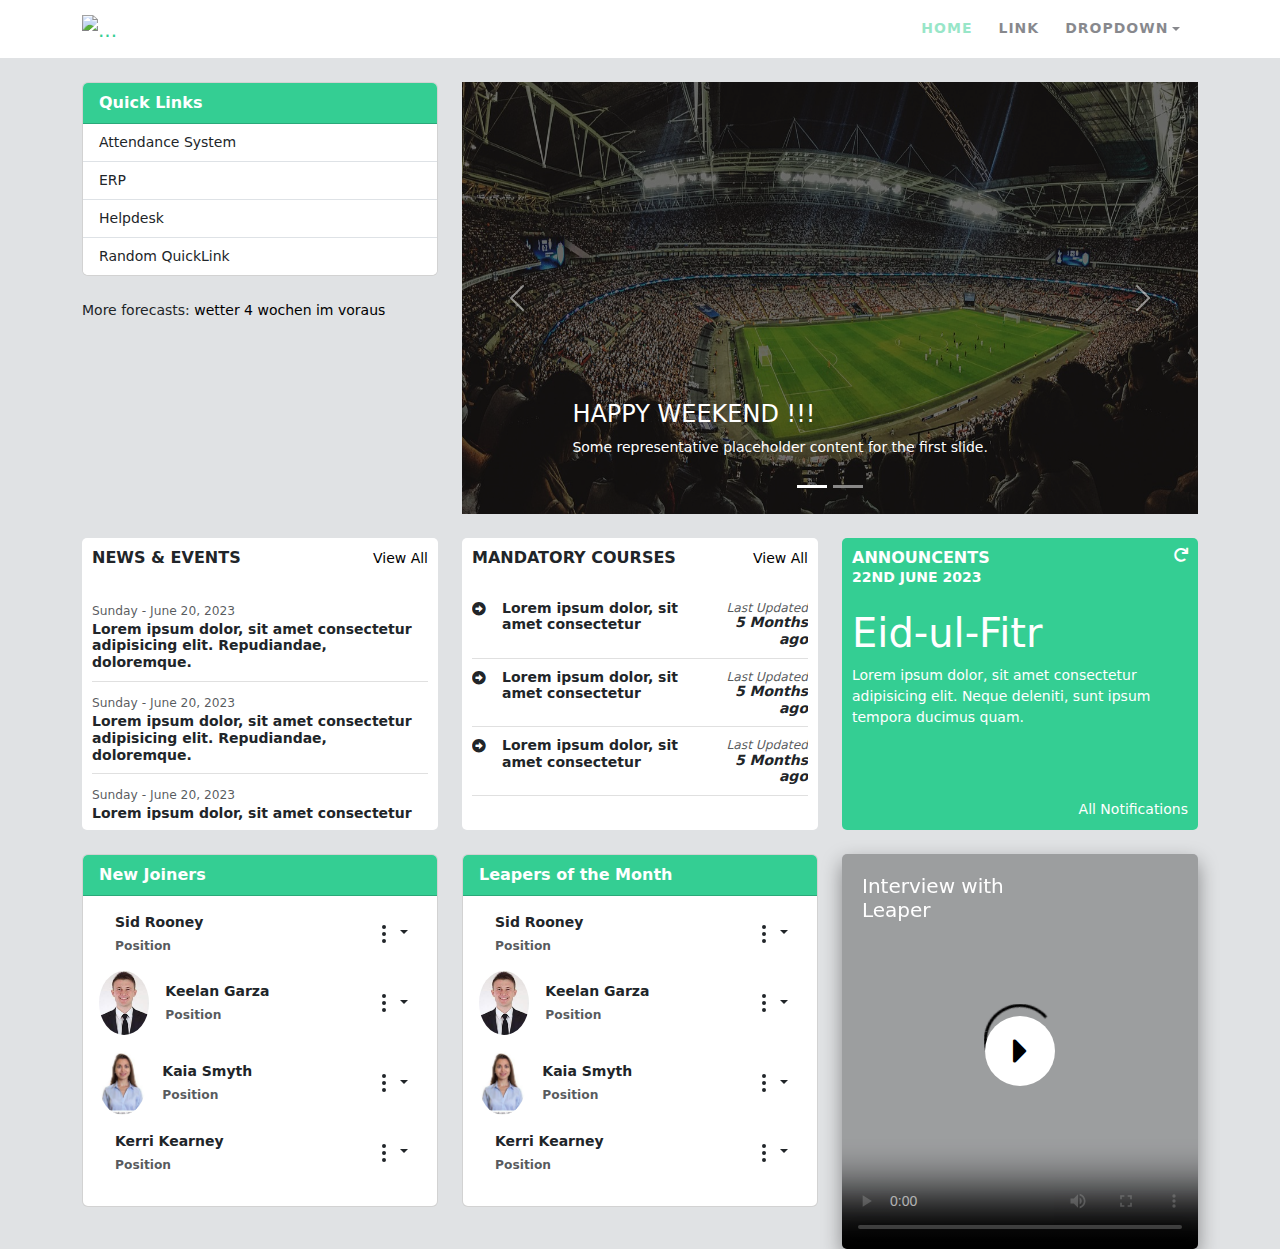
==== index.html @ b73ad1ad "InitialCreate" ====
<!DOCTYPE html>
<html lang="en">
<head>
    <meta charset="UTF-8" />
    <meta name="viewport" content="width=device-width, initial-scale=1.0" />
    <meta http-equiv="X-UA-Compatible" content="ie=edge" />
    <meta name="Description" content="Enter your description here" />
    <link rel="stylesheet"
          href="https://cdn.jsdelivr.net/npm/bootstrap@5.3.2/dist/css/bootstrap.min.css" />
    <link rel="stylesheet"
          href="https://cdnjs.cloudflare.com/ajax/libs/font-awesome/5.15.4/css/all.min.css" />
    <link rel="stylesheet"
          href="https://cdnjs.cloudflare.com/ajax/libs/OwlCarousel2/2.3.4/assets/owl.carousel.min.css" />
    <link rel="stylesheet" href="assets/css/owl-custom.css" />


    <link rel="stylesheet" href="assets/css/style.css" />

    <link rel="preconnect" href="https://fonts.googleapis.com" />
    <link rel="preconnect" href="https://fonts.gstatic.com" crossorigin />

    <title>DryDocs</title>
</head>

<body>
    <main>
        <!-- Navigation -->
        <nav class="navbar navbar-expand-lg navbar-dark bg-custom static-top">
            <div class="container">
                <a class="navbar-brand" href="#">
                    <img src="https://assets-global.website-files.com/6071d2a117590b9e9bb7b613/64ae88ab22bec68fd45b5852_neoleap.png"
                         alt="..."
                         height="36" />
                </a>
                <button class="navbar-toggler"
                        type="button"
                        data-bs-toggle="collapse"
                        data-bs-target="#navbarSupportedContent"
                        aria-controls="navbarSupportedContent"
                        aria-expanded="false"
                        aria-label="Toggle navigation">
                    <span class="navbar-toggler-icon"></span>
                </button>

                <div class="collapse navbar-collapse" id="navbarSupportedContent">
                    <ul class="navbar-nav ms-auto">
                        <li class="nav-item">
                            <a class="nav-link active" aria-current="page" href="#">Home</a>
                        </li>
                        <li class="nav-item">
                            <a class="nav-link" href="#">Link</a>
                        </li>
                        <li class="nav-item dropdown">
                            <a class="nav-link dropdown-toggle"
                               href="#"
                               id="navbarDropdown"
                               role="button"
                               data-bs-toggle="dropdown"
                               aria-expanded="false">
                                Dropdown
                            </a>
                            <ul class="dropdown-menu dropdown-menu-end"
                                aria-labelledby="navbarDropdown">
                                <li><a class="dropdown-item" href="#">Action</a></li>
                                <li><a class="dropdown-item" href="#">Another action</a></li>
                                <li>
                                    <hr class="dropdown-divider" />
                                </li>
                                <li>
                                    <a class="dropdown-item" href="#">Something else here</a>
                                </li>
                            </ul>
                        </li>
                    </ul>
                </div>
            </div>
        </nav>

        <div class="container mt-4">
            <div class="main-content">
                <div class="main-content-inner">
                    <div class="row">
                        <div class="col-lg-4 col-md-4 col-xs-12 mb-4">
                            <div class="card">
                                <div class="card-header card-header-custom">
                                    Quick Links
                                </div>
                                <ul class="list-group list-group-flush">
                                    <li class="list-group-item">Attendance System</li>
                                    <li class="list-group-item">ERP</li>
                                    <li class="list-group-item">Helpdesk</li>
                                    <li class="list-group-item">Random QuickLink</li>
                                </ul>
                            </div>
                            <div class="col-lg-12 col-md-12 col-xs-12 mt-4">
                                <div id="ww_e645641be2fc6" v='1.3' loc='auto' a='{"t":"horizontal","lang":"en","sl_lpl":1,"ids":[],"font":"Arial","sl_ics":"one_a","sl_sot":"celsius","cl_bkg":"image","cl_font":"#FFFFFF","cl_cloud":"#FFFFFF","cl_persp":"#81D4FA","cl_sun":"#FFC107","cl_moon":"#FFC107","cl_thund":"#FF5722"}'>More forecasts: <a href="https://wetterlabs.de/wetter_deutschland/30_tage/" id="ww_e645641be2fc6_u" target="_blank">wetter 4 wochen im voraus</a></div>
                                <script async src="https://app2.weatherwidget.org/js/?id=ww_e645641be2fc6"></script>
                            </div>
                        </div>
                        <div class="col-lg-8 col-md-8 col-xs-12 mb-4">
                            <div id="carouselExampleCaptions" class="carousel slide">
                                <div class="carousel-indicators">
                                    <button type="button" data-bs-target="#carouselExampleCaptions" data-bs-slide-to="0" class="active" aria-current="true" aria-label="Slide 1"></button>
                                    <button type="button" data-bs-target="#carouselExampleCaptions" data-bs-slide-to="1" aria-label="Slide 2"></button>
                                </div>
                                <div class="carousel-inner">
                                    <div class="carousel-item active">
                                            <img src="assets/img/football.jpg" height="432" width="800" class="d-block w-100" alt="...">                                       
                                        <div class="carousel-caption d-none d-md-block">
                                            <h4>HAPPY WEEKEND !!!</h4>
                                            <p>Some representative placeholder content for the first slide.</p>
                                        </div>
                                    </div>
                                    <div class="carousel-item">
                                        <img src="assets/img/movie.jpg" height="420" width="800" class="d-block w-100" alt="...">
                                        <div class="carousel-caption d-none d-md-block">
                                            <h4>HAPPY WEEKEND !!!</h4>
                                            <p>Some representative placeholder content for the second slide.</p>
                                        </div>
                                    </div>
                                </div>
                                <button class="carousel-control-prev" type="button" data-bs-target="#carouselExampleCaptions" data-bs-slide="prev">
                                    <span class="carousel-control-prev-icon" aria-hidden="true"></span>
                                    <span class="visually-hidden">Previous</span>
                                </button>
                                <button class="carousel-control-next" type="button" data-bs-target="#carouselExampleCaptions" data-bs-slide="next">
                                    <span class="carousel-control-next-icon" aria-hidden="true"></span>
                                    <span class="visually-hidden">Next</span>
                                </button>
                            </div>
                        </div>
                    </div>
                    <div class="row">
                        <div class="col-lg-4 col-md-4 col-xs-12 mb-4">
                            <div class="box-style news-box">
                                <div class="flex-header">
                                    <h6>News & Events</h6>
                                    <a href="#">View All</a>
                                </div>
                                <div class="news-body">
                                    <div class="news-item">
                                        <small class="text-muted">Sunday - June 20, 2023</small>
                                        <p>
                                            Lorem ipsum dolor, sit amet consectetur adipisicing
                                            elit. Repudiandae, doloremque.
                                        </p>
                                    </div>
                                    <div class="news-item">
                                        <small class="text-muted">Sunday - June 20, 2023</small>
                                        <p>
                                            Lorem ipsum dolor, sit amet consectetur adipisicing
                                            elit. Repudiandae, doloremque.
                                        </p>
                                    </div>
                                    <div class="news-item">
                                        <small class="text-muted">Sunday - June 20, 2023</small>
                                        <p>
                                            Lorem ipsum dolor, sit amet consectetur adipisicing
                                            elit. Repudiandae, doloremque.
                                        </p>
                                    </div>
                                </div>
                            </div>
                        </div>
                        <div class="col-lg-4 col-md-4 col-xs-12 mb-4">
                            <div class="box-style news-box documents-box">
                                <div class="flex-header">
                                    <h6>Mandatory Courses</h6>
                                    <a href="#">View All</a>
                                </div>
                                <div class="news-body">
                                    <div class="news-item">
                                        <i class="fa fa-arrow-alt-circle-right"></i>
                                        <p>Lorem ipsum dolor, sit amet consectetur</p>

                                        <div class="">
                                            <small class="text-muted">Last Updated</small>
                                            <p>5 Months ago</p>
                                        </div>
                                    </div>
                                    <div class="news-item">
                                        <i class="fa fa-arrow-alt-circle-right"></i>
                                        <p>Lorem ipsum dolor, sit amet consectetur</p>

                                        <div class="">
                                            <small class="text-muted">Last Updated</small>
                                            <p>5 Months ago</p>
                                        </div>
                                    </div>
                                    <div class="news-item">
                                        <i class="fa fa-arrow-alt-circle-right"></i>
                                        <p>Lorem ipsum dolor, sit amet consectetur</p>

                                        <div class="">
                                            <small class="text-muted">Last Updated</small>
                                            <p>5 Months ago</p>
                                        </div>
                                    </div>
                                </div>
                            </div>
                        </div>
                        <div class="col-lg-4 col-md-4 col-xs-12 mb-4">
                            <div class="box-style announcement-box">
                                <div class="flex-header">
                                    <h6>
                                        Announcents <br />
                                        <small>22nd June 2023</small>
                                    </h6>
                                    <i class="fa fa-redo"></i>
                                </div>
                                <div class="announcement-body">
                                    <h1 class="fw-normal">Eid-ul-Fitr</h1>
                                    <p>
                                        Lorem ipsum dolor, sit amet consectetur adipisicing elit.
                                        Neque deleniti, sunt ipsum tempora ducimus quam.
                                    </p>

                                    <a href="#">All Notifications</a>
                                </div>
                            </div>
                        </div>
                    </div>

                    <div class="row">
                        <div class="col-lg-4 col-md-4 col-xs-12">
                            <div class="card mb-4">
                                <div class="card-header card-header-custom">New Joiners</div>
                                <div class="card-body">
                                    <!-- Item 1-->
                                    <div class="d-flex align-items-center justify-content-between mb-3">
                                        <div class="d-flex align-items-center flex-shrink-0 me-3">
                                            <div class="avatar avatar-xl me-3 bg-gray-200"><img class="avatar-img img-fluid" src="https://www.sukhothai.in/wp-content/uploads/2016/07/male-passport-size-2.jpg" alt=""></div>
                                            <div class="d-flex flex-column fw-bold">
                                                <a class="text-dark line-height-normal mb-1" href="#!">Sid Rooney</a>
                                                <div class="small text-muted line-height-normal">Position</div>
                                            </div>
                                        </div>
                                        <div class="dropdown no-caret">
                                            <button class="btn btn-transparent-dark btn-icon dropdown-toggle" id="dropdownPeople1" type="button" data-bs-toggle="dropdown" aria-haspopup="true" aria-expanded="false"><svg xmlns="http://www.w3.org/2000/svg" width="24" height="24" viewBox="0 0 24 24" fill="none" stroke="currentColor" stroke-width="2" stroke-linecap="round" stroke-linejoin="round" class="feather feather-more-vertical"><circle cx="12" cy="12" r="1"></circle><circle cx="12" cy="5" r="1"></circle><circle cx="12" cy="19" r="1"></circle></svg></button>
                                            <div class="dropdown-menu dropdown-menu-end animated--fade-in-up" aria-labelledby="dropdownPeople1">
                                                <a class="dropdown-item" href="#!">Action</a>
                                                <a class="dropdown-item" href="#!">Another action</a>
                                                <a class="dropdown-item" href="#!">Something else here</a>
                                            </div>
                                        </div>
                                    </div>
                                    <!-- Item 2-->
                                    <div class="d-flex align-items-center justify-content-between mb-3">
                                        <div class="d-flex align-items-center flex-shrink-0 me-3">
                                            <div class="avatar avatar-xl me-3 bg-gray-200"><img class="avatar-img img-fluid" src="[data-uri]" alt=""></div>
                                            <div class="d-flex flex-column fw-bold">
                                                <a class="text-dark line-height-normal mb-1" href="#!">Keelan Garza</a>
                                                <div class="small text-muted line-height-normal">Position</div>
                                            </div>
                                        </div>
                                        <div class="dropdown no-caret">
                                            <button class="btn btn-transparent-dark btn-icon dropdown-toggle" id="dropdownPeople2" type="button" data-bs-toggle="dropdown" aria-haspopup="true" aria-expanded="false"><svg xmlns="http://www.w3.org/2000/svg" width="24" height="24" viewBox="0 0 24 24" fill="none" stroke="currentColor" stroke-width="2" stroke-linecap="round" stroke-linejoin="round" class="feather feather-more-vertical"><circle cx="12" cy="12" r="1"></circle><circle cx="12" cy="5" r="1"></circle><circle cx="12" cy="19" r="1"></circle></svg></button>
                                            <div class="dropdown-menu dropdown-menu-end animated--fade-in-up" aria-labelledby="dropdownPeople2">
                                                <a class="dropdown-item" href="#!">Action</a>
                                                <a class="dropdown-item" href="#!">Another action</a>
                                                <a class="dropdown-item" href="#!">Something else here</a>
                                            </div>
                                        </div>
                                    </div>
                                    <!-- Item 3-->
                                    <div class="d-flex align-items-center justify-content-between mb-3">
                                        <div class="d-flex align-items-center flex-shrink-0 me-3">
                                            <div class="avatar avatar-xl me-3 bg-gray-200"><img class="avatar-img img-fluid" src="[data-uri]" alt=""></div>
                                            <div class="d-flex flex-column fw-bold">
                                                <a class="text-dark line-height-normal mb-1" href="#!">Kaia Smyth</a>
                                                <div class="small text-muted line-height-normal">Position</div>
                                            </div>
                                        </div>
                                        <div class="dropdown no-caret">
                                            <button class="btn btn-transparent-dark btn-icon dropdown-toggle" id="dropdownPeople3" type="button" data-bs-toggle="dropdown" aria-haspopup="true" aria-expanded="false"><svg xmlns="http://www.w3.org/2000/svg" width="24" height="24" viewBox="0 0 24 24" fill="none" stroke="currentColor" stroke-width="2" stroke-linecap="round" stroke-linejoin="round" class="feather feather-more-vertical"><circle cx="12" cy="12" r="1"></circle><circle cx="12" cy="5" r="1"></circle><circle cx="12" cy="19" r="1"></circle></svg></button>
                                            <div class="dropdown-menu dropdown-menu-end animated--fade-in-up" aria-labelledby="dropdownPeople3">
                                                <a class="dropdown-item" href="#!">Action</a>
                                                <a class="dropdown-item" href="#!">Another action</a>
                                                <a class="dropdown-item" href="#!">Something else here</a>
                                            </div>
                                        </div>
                                    </div>
                                    <!-- Item 4-->
                                    <div class="d-flex align-items-center justify-content-between mb-3">
                                        <div class="d-flex align-items-center flex-shrink-0 me-3">
                                            <div class="avatar avatar-xl me-3 bg-gray-200"><img class="avatar-img img-fluid" src="https://encrypted-tbn0.gstatic.com/images?q=tbn:ANd9GcSqFpUSpnBYAGdsp6_XImq1aMrR6an7Gu3J1Q&usqp=CAU" alt=""></div>
                                            <div class="d-flex flex-column fw-bold">
                                                <a class="text-dark line-height-normal mb-1" href="#!">Kerri Kearney</a>
                                                <div class="small text-muted line-height-normal">Position</div>
                                            </div>
                                        </div>
                                        <div class="dropdown no-caret">
                                            <button class="btn btn-transparent-dark btn-icon dropdown-toggle" id="dropdownPeople4" type="button" data-bs-toggle="dropdown" aria-haspopup="true" aria-expanded="false"><svg xmlns="http://www.w3.org/2000/svg" width="24" height="24" viewBox="0 0 24 24" fill="none" stroke="currentColor" stroke-width="2" stroke-linecap="round" stroke-linejoin="round" class="feather feather-more-vertical"><circle cx="12" cy="12" r="1"></circle><circle cx="12" cy="5" r="1"></circle><circle cx="12" cy="19" r="1"></circle></svg></button>
                                            <div class="dropdown-menu dropdown-menu-end animated--fade-in-up" aria-labelledby="dropdownPeople4">
                                                <a class="dropdown-item" href="#!">Action</a>
                                                <a class="dropdown-item" href="#!">Another action</a>
                                                <a class="dropdown-item" href="#!">Something else here</a>
                                            </div>
                                        </div>
                                    </div>
                                </div>
                            </div>
                        </div>
                        <div class="col-lg-4 col-md-4 col-xs-12">
                            <div class="card mb-4">
                                <div class="card-header card-header-custom">Leapers of the Month</div>
                                <div class="card-body">
                                    <!-- Item 1-->
                                    <div class="d-flex align-items-center justify-content-between mb-3">
                                        <div class="d-flex align-items-center flex-shrink-0 me-3">
                                            <div class="avatar avatar-xl me-3 bg-gray-200"><img class="avatar-img img-fluid" src="https://www.sukhothai.in/wp-content/uploads/2016/07/male-passport-size-2.jpg" alt=""></div>
                                            <div class="d-flex flex-column fw-bold">
                                                <a class="text-dark line-height-normal mb-1" href="#!">Sid Rooney</a>
                                                <div class="small text-muted line-height-normal">Position</div>
                                            </div>
                                        </div>
                                        <div class="dropdown no-caret">
                                            <button class="btn btn-transparent-dark btn-icon dropdown-toggle" id="dropdownPeople1" type="button" data-bs-toggle="dropdown" aria-haspopup="true" aria-expanded="false"><svg xmlns="http://www.w3.org/2000/svg" width="24" height="24" viewBox="0 0 24 24" fill="none" stroke="currentColor" stroke-width="2" stroke-linecap="round" stroke-linejoin="round" class="feather feather-more-vertical"><circle cx="12" cy="12" r="1"></circle><circle cx="12" cy="5" r="1"></circle><circle cx="12" cy="19" r="1"></circle></svg></button>
                                            <div class="dropdown-menu dropdown-menu-end animated--fade-in-up" aria-labelledby="dropdownPeople1">
                                                <a class="dropdown-item" href="#!">Action</a>
                                                <a class="dropdown-item" href="#!">Another action</a>
                                                <a class="dropdown-item" href="#!">Something else here</a>
                                            </div>
                                        </div>
                                    </div>
                                    <!-- Item 2-->
                                    <div class="d-flex align-items-center justify-content-between mb-3">
                                        <div class="d-flex align-items-center flex-shrink-0 me-3">
                                            <div class="avatar avatar-xl me-3 bg-gray-200"><img class="avatar-img img-fluid" src="[data-uri]" alt=""></div>
                                            <div class="d-flex flex-column fw-bold">
                                                <a class="text-dark line-height-normal mb-1" href="#!">Keelan Garza</a>
                                                <div class="small text-muted line-height-normal">Position</div>
                                            </div>
                                        </div>
                                        <div class="dropdown no-caret">
                                            <button class="btn btn-transparent-dark btn-icon dropdown-toggle" id="dropdownPeople2" type="button" data-bs-toggle="dropdown" aria-haspopup="true" aria-expanded="false"><svg xmlns="http://www.w3.org/2000/svg" width="24" height="24" viewBox="0 0 24 24" fill="none" stroke="currentColor" stroke-width="2" stroke-linecap="round" stroke-linejoin="round" class="feather feather-more-vertical"><circle cx="12" cy="12" r="1"></circle><circle cx="12" cy="5" r="1"></circle><circle cx="12" cy="19" r="1"></circle></svg></button>
                                            <div class="dropdown-menu dropdown-menu-end animated--fade-in-up" aria-labelledby="dropdownPeople2">
                                                <a class="dropdown-item" href="#!">Action</a>
                                                <a class="dropdown-item" href="#!">Another action</a>
                                                <a class="dropdown-item" href="#!">Something else here</a>
                                            </div>
                                        </div>
                                    </div>
                                    <!-- Item 3-->
                                    <div class="d-flex align-items-center justify-content-between mb-3">
                                        <div class="d-flex align-items-center flex-shrink-0 me-3">
                                            <div class="avatar avatar-xl me-3 bg-gray-200"><img class="avatar-img img-fluid" src="[data-uri]" alt=""></div>
                                            <div class="d-flex flex-column fw-bold">
                                                <a class="text-dark line-height-normal mb-1" href="#!">Kaia Smyth</a>
                                                <div class="small text-muted line-height-normal">Position</div>
                                            </div>
                                        </div>
                                        <div class="dropdown no-caret">
                                            <button class="btn btn-transparent-dark btn-icon dropdown-toggle" id="dropdownPeople3" type="button" data-bs-toggle="dropdown" aria-haspopup="true" aria-expanded="false"><svg xmlns="http://www.w3.org/2000/svg" width="24" height="24" viewBox="0 0 24 24" fill="none" stroke="currentColor" stroke-width="2" stroke-linecap="round" stroke-linejoin="round" class="feather feather-more-vertical"><circle cx="12" cy="12" r="1"></circle><circle cx="12" cy="5" r="1"></circle><circle cx="12" cy="19" r="1"></circle></svg></button>
                                            <div class="dropdown-menu dropdown-menu-end animated--fade-in-up" aria-labelledby="dropdownPeople3">
                                                <a class="dropdown-item" href="#!">Action</a>
                                                <a class="dropdown-item" href="#!">Another action</a>
                                                <a class="dropdown-item" href="#!">Something else here</a>
                                            </div>
                                        </div>
                                    </div>
                                    <!-- Item 4-->
                                    <div class="d-flex align-items-center justify-content-between mb-3">
                                        <div class="d-flex align-items-center flex-shrink-0 me-3">
                                            <div class="avatar avatar-xl me-3 bg-gray-200"><img class="avatar-img img-fluid" src="https://encrypted-tbn0.gstatic.com/images?q=tbn:ANd9GcSqFpUSpnBYAGdsp6_XImq1aMrR6an7Gu3J1Q&usqp=CAU" alt=""></div>
                                            <div class="d-flex flex-column fw-bold">
                                                <a class="text-dark line-height-normal mb-1" href="#!">Kerri Kearney</a>
                                                <div class="small text-muted line-height-normal">Position</div>
                                            </div>
                                        </div>
                                        <div class="dropdown no-caret">
                                            <button class="btn btn-transparent-dark btn-icon dropdown-toggle" id="dropdownPeople4" type="button" data-bs-toggle="dropdown" aria-haspopup="true" aria-expanded="false"><svg xmlns="http://www.w3.org/2000/svg" width="24" height="24" viewBox="0 0 24 24" fill="none" stroke="currentColor" stroke-width="2" stroke-linecap="round" stroke-linejoin="round" class="feather feather-more-vertical"><circle cx="12" cy="12" r="1"></circle><circle cx="12" cy="5" r="1"></circle><circle cx="12" cy="19" r="1"></circle></svg></button>
                                            <div class="dropdown-menu dropdown-menu-end animated--fade-in-up" aria-labelledby="dropdownPeople4">
                                                <a class="dropdown-item" href="#!">Action</a>
                                                <a class="dropdown-item" href="#!">Another action</a>
                                                <a class="dropdown-item" href="#!">Something else here</a>
                                            </div>
                                        </div>
                                    </div>
                                </div>
                            </div>
                        </div>
                        <div class="col-lg-4 col-md-4 col-xs-12">
                            <div class="video-wrapper">
                                <div class="video-container" id="video-container">
                                    <h5>Interview with <br> Leaper</h5>
                                    <video controls id="video" preload="metadata"
                                           poster="https://cdn.arabsstock.com/uploads/images/109307/image-109307-conducting-job-interviews-online-spending-enjoyable-times-thumbnail.webp">
                                        <source src="https://samplelib.com/lib/preview/mp4/sample-5s.mp4" type="video/mp4">
                                    </video>

                                    <div class="play-button-wrapper">
                                        <div title="Play video" class="play-gif" id="circle-play-b">
                                            <i class="fa fa-caret-right"></i>
                                        </div>
                                    </div>
                                </div>
                            </div>
                        </div>
                    </div>
                </div>
            </div>
        </div>
    </main>

    <script src="https://cdnjs.cloudflare.com/ajax/libs/jquery/3.5.1/jquery.min.js"></script>
    <script src="https://cdn.jsdelivr.net/npm/@popperjs/core@2.11.8/dist/umd/popper.min.js"
            integrity="sha384-I7E8VVD/ismYTF4hNIPjVp/Zjvgyol6VFvRkX/vR+Vc4jQkC+hVqc2pM8ODewa9r"
            crossorigin="anonymous"></script>
    <script src="https://cdn.jsdelivr.net/npm/bootstrap@5.3.2/dist/js/bootstrap.min.js"
            integrity="sha384-BBtl+eGJRgqQAUMxJ7pMwbEyER4l1g+O15P+16Ep7Q9Q+zqX6gSbd85u4mG4QzX+"
            crossorigin="anonymous"></script>
    <script src="https://cdnjs.cloudflare.com/ajax/libs/OwlCarousel2/2.3.4/owl.carousel.min.js"></script>
    <script src="assets/js/main.js"></script>
</body>
</html>
---- assets/css/owl-custom.css ----
.owl-nav button {
  position: absolute;
  top: 50%;
  background-color: #000;
  color: #fff;
  margin: 0;
  transition: all 0.3s ease-in-out;
}
.owl-nav button.owl-prev {
  left: 0;
}
.owl-nav button.owl-next {
  right: 0;
}

.owl-dots {
  text-align: center;
  padding-top: 15px;
}
.owl-dots button.owl-dot {
  width: 6px;
  height: 6px;
  border-radius: 50%;
  display: inline-block;
  background: #ccc;
  margin: 0 3px;
}
.owl-dots button.owl-dot.active {
  background-color: #000;
}
.owl-dots button.owl-dot:focus {
  outline: none;
}
.owl-nav button {
    position: absolute;
    top: 50%;
    transform: translateY(-50%);
    background: rgba(255, 255, 255, 0.38) !important;
}
.owl-carousel span {
    font-size: 70px;    
    position: relative;
    top: -5px;
}
.owl-nav button:focus {
    outline: none;
}
.owl-carousel .owl-nav button.owl-next, .owl-carousel .owl-nav button.owl-prev, .owl-carousel button.owl-dot {
  padding: 6px !important;
}







/* width */
::-webkit-scrollbar {
  width: 4px;
}

/* Track */
::-webkit-scrollbar-track {
  background: #f1f1f1;
}

/* Handle */
::-webkit-scrollbar-thumb {
  background: #888;
}

/* Handle on hover */
::-webkit-scrollbar-thumb:hover {
  background: #555;
}
---- assets/css/style.css ----
:root {
  --bg-primary: #34ce93;
  --text-primary: #34ce93;

  --bg-body: #e0e2e4;

  --bg-white: #ffffff;
  --text-white: #ffffff;
  --bg-black: #000000;
  --text-black: #000000;

  --text-e0e0e0: #e0e0e0;
  --bg-e0e0e0: #e0e0e0;

  --text-555555: #555555;
  --bg-555555: #555555;

  --radius-sm: 5px;
}

body {
  background-color: var(--bg-body);
  font-size: 14px;
}
a {
  text-decoration: none;
  color: var(--text-black);
}

.bg-custom {
  --bs-bg-opacity: 1;
  background-color: #fff;
}

.navbar-dark,
.navbar[data-bs-theme='dark'] {
  --bs-navbar-color: #222;
  --bs-navbar-hover-color: #34ce93;
  --bs-navbar-disabled-color: #222;
  --bs-navbar-active-color: #34ce93;
  --bs-navbar-brand-color: #34ce93;
  --bs-navbar-brand-hover-color: #34ce93;
  --bs-navbar-toggler-border-color: rgba(255, 255, 255, 0.1);
}

.card-header-custom {
    background-color: #34ce93;
    color: #fff !important;
    font-weight: 600;
    font-size: 1rem;
}

.avatar-xl .avatar-img {
    height: 3rem;
}

.avatar .avatar-img {
    border-radius: 100%;
    -o-object-fit: cover;
    object-fit: cover;
    height: 4rem;
    width: auto;
}

.img-fluid {
    max-width: 100%;
    height: auto;
}

.carousel-item::before {
    content: "";
    position: absolute;
    top: 0;
    left: 0;
    width: 100%;
    height: 100%;
    background-color: rgba(0, 0, 0, 0.5); /* Adjust the last value (0.5) for opacity */
}

.carousel-caption {
    text-align: left;
}

.main-content {
    position: relative;
    transition: 0.5s;
}
.main-content-inner {
}
.logo-wrapper {
  background-color: var(--bg-primary);
  height: 90px;
  text-align: center;
  padding: 10px 20px;
  display: flex;
  align-items: center;
  justify-content: center;
}
.logo {
}
.logo {
}

.profile-wrapper {
  text-align: center;
  padding: 20px;
  border-bottom: 1px solid var(--bg-e0e0e0);
  margin-bottom: 20px;
}
.profile-wrapper img {
  height: 100px;
  width: 100px;
  object-fit: cover;
  border-radius: 50%;
  margin-bottom: 15px;
}
.profile-wrapper h6 {
  color: var(--text-primary);
}

.nav-link {
  height: 40px;
  opacity: 0.5;
  color: #12141d;
  letter-spacing: 1px;
  text-transform: uppercase;
  border-radius: 5px;
  justify-content: center;
  align-items: center;
  margin-right: 10px;
  padding: 8px 15px;
  font-size: 14px;
  font-weight: 700;
  line-height: 17px;
  transition: opacity 0.2s;
  display: flex;
}

.pol-card {
  margin: 25px;
  font-size: 14px;
  background-color: var(--bg-primary);
  color: var(--text-white);
}
.pol-card .pol-header {
  display: flex;
  justify-content: space-between;
  margin-bottom: 15px;
}
.pol-card .pol-header {
  font-size: 14px;
}
.pol-card .btn {
  font-size: 14px;
  border-radius: 30px;
  padding: 5px 30px;
  margin-top: 20px;
}

/* END Optional styles */
.video-container {
  width: 100%;
  height: 100%;
  border-radius: var(--radius-sm);
  margin: 0 auto;
  position: relative;
  display: flex;
  flex-direction: column;
  justify-content: center;
  box-shadow: 0px 8px 20px rgba(0, 0, 0, 0.4);
}
.video-wrapper {
  width: 100%;
  height: 395px;
  display: flex;
  justify-content: center;
  align-items: center;
  position: relative;
  border-radius: var(--radius-sm);
}
.video-wrapper:after {
  content: '';
  position: absolute;
  left: 0;
  top: 0;
  width: 100%;
  height: 100%;
  background-color: rgba(0, 0, 0, 0.3);
  z-index: 0;
  border-radius: var(--radius-sm);
}

.video-wrapper h5 {
  position: absolute;
  left: 20px;
  top: 20px;
  color: white;
  z-index: 1;
}

.video-container video {
  width: 100%;
  height: 100%;
  object-fit: cover;
  object-position: center;
  border-radius: var(--radius-sm);
}

.play-button-wrapper {
  position: absolute;
  top: 0;
  left: 0;
  right: 0;
  bottom: 0;
  display: flex;
  align-items: center;
  justify-content: center;
  width: 100%;
  height: auto;
  pointer-events: none;
  z-index: 2;
}
.play-button-wrapper #circle-play-b {
  cursor: pointer;
  pointer-events: auto;
}
.play-button-wrapper i {
  color: var(--text-black);
  font-size: 40px;
  width: 70px;
  height: 70px;
  display: flex;
  align-items: center;
  justify-content: center;
  background-color: #fff;
  border-radius: 50%;
}

.message-wrapper {
}
.message-wrapper img {
  width: 100px;
  height: 100px;
  border-radius: 50%;
  object-fit: cover;
  object-position: center;
}
.message-slider .item {
  border-radius: var(--radius-sm);
}
.message-slider img {
  height: 320px;
  object-fit: cover;
  object-position: center;
  border-radius: var(--radius-sm);
}

.box-style {
  padding: 10px;
  background-color: #fff;
  border-radius: var(--radius-sm);
  height: 100%;
}
.flex-header {
  display: flex;
  justify-content: space-between;
  margin-bottom: 15px;
}
.flex-header h6 {
  text-transform: uppercase;
  font-weight: bold;
}

.stat-item .stat-header h6 {
  text-transform: uppercase;
}
.stat-item .stat-body {
  display: flex;
  justify-content: space-between;
}
.stat-item .stat-body h3 {
  margin-bottom: 5px;
}
.stat-item .stat-body p {
  margin-bottom: 0px;
  font-size: 14px;
  margin-top: 3px;
}
.stat-item .stat-body p .badge {
  margin-left: 5px;
  font-size: 12px;
  border-radius: 30px;
}

.news-box {
}
.news-box .news-item {
  border-bottom: 1px solid var(--bg-e0e0e0);
  padding-bottom: 10px;
  padding-top: 10px;
}
.news-box .news-body {
  max-height: 230px;
  overflow-y: auto;
  overflow-x: hidden;
}
.news-box .news-item p {
  margin-bottom: 0;
  line-height: 1.2;
  font-weight: 600;
}

.documents-box {
}
.documents-box .news-item {
  display: flex;
  line-height: 1;
  position: relative;
}
.documents-box .news-item i {
  width: 20px;
  position: absolute;
  left: 0;
  top: 12px;
}
.documents-box .news-item > p {
  padding-left: 30px;
}
.documents-box .news-item > div {
  flex: 0 0 30%;
  max-width: 30%;
  font-style: italic;
  text-align: right;
}

.announcement-box {
  background-color: var(--bg-primary);
  color: var(--text-white);
  position: relative;
}
.announcement-box .announcement-body a {
  color: var(--text-white);
  position: absolute;
  right: 10px;
  bottom: 10px;
}

.profile-images-box-body {
  display: flex;
}
.profile-images-box-body img {
  min-width: 80px;
  height: 80px;
  border-radius: 50%;
  object-fit: cover;
  margin-bottom: 10px;
}
.profile-images-box-body {
  line-height: 1;
}

.weather-box {
  background-color: var(--bg-primary);
  color: var(--text-white);
  position: relative;
}

.weather-box .sun-wrapper {
  position: absolute;
  right: 10px;
  top: 10px;
}

.birthday-box img {
  border-radius: 0;
  width: 100%;
  object-position: top;
  height: 100px;
  border-radius: 10px 10px 0 0;
}

.birthday {
  background-color: var(--bg-primary);
  color: var(--text-white);
  padding: 10px 5px;
  margin-top: -10px;
  position: relative;
  border-radius: 0 0 10px 10px;
}

.navbar .dropdown-menu {
  right: 0;
  left: auto;
}
.sub-menu {
  padding: 5px 20px;
}

.sub-menu {
}

@media (max-width: 1200px) {
  .container {
    max-width: 100%;
  }
  .sidebar-toggler {
  }
  .sb-active {
  }
  .left-side {
    left: -500%;
  }
  .left-side-overlay {
    content: '';
    position: fixed;
    left: 0;
    top: 0;
    width: 100%;
    height: 100%;
    background-color: rgba(0, 0, 0, 0.2);
    z-index: 1049;
    left: -500%;
    transition: 0.3s;
  }
  .main-content {
    margin-left: 0;
  }
  .sb-active .left-side-overlay,
  .sb-active .left-side {
    left: 00%;
  }
  .navbar {
  }
  .navbar .navbar-collapse {
    position: absolute;
    background-color: var(--bg-primary);
    top: 90px;
    padding: 15px;
    text-align: center;
    border-radius: 10px;
    left: 15px;
    right: 15px;
    width: auto;
    margin: auto;
  }
  .navbar .navbar-nav {
    flex-direction: row;
    justify-content: center;
  }
  .navbar .navbar-nav .nav-item {
    margin-right: 30px;
  }
  .navbar .dropdown-menu {
    position: absolute;
  }
  header .d-flex,
  header form {
    width: 100%;
  }
}
@media (max-width: 992px) {
}
@media (max-width: 768px) {
}
@media (max-width: 576px) {
}
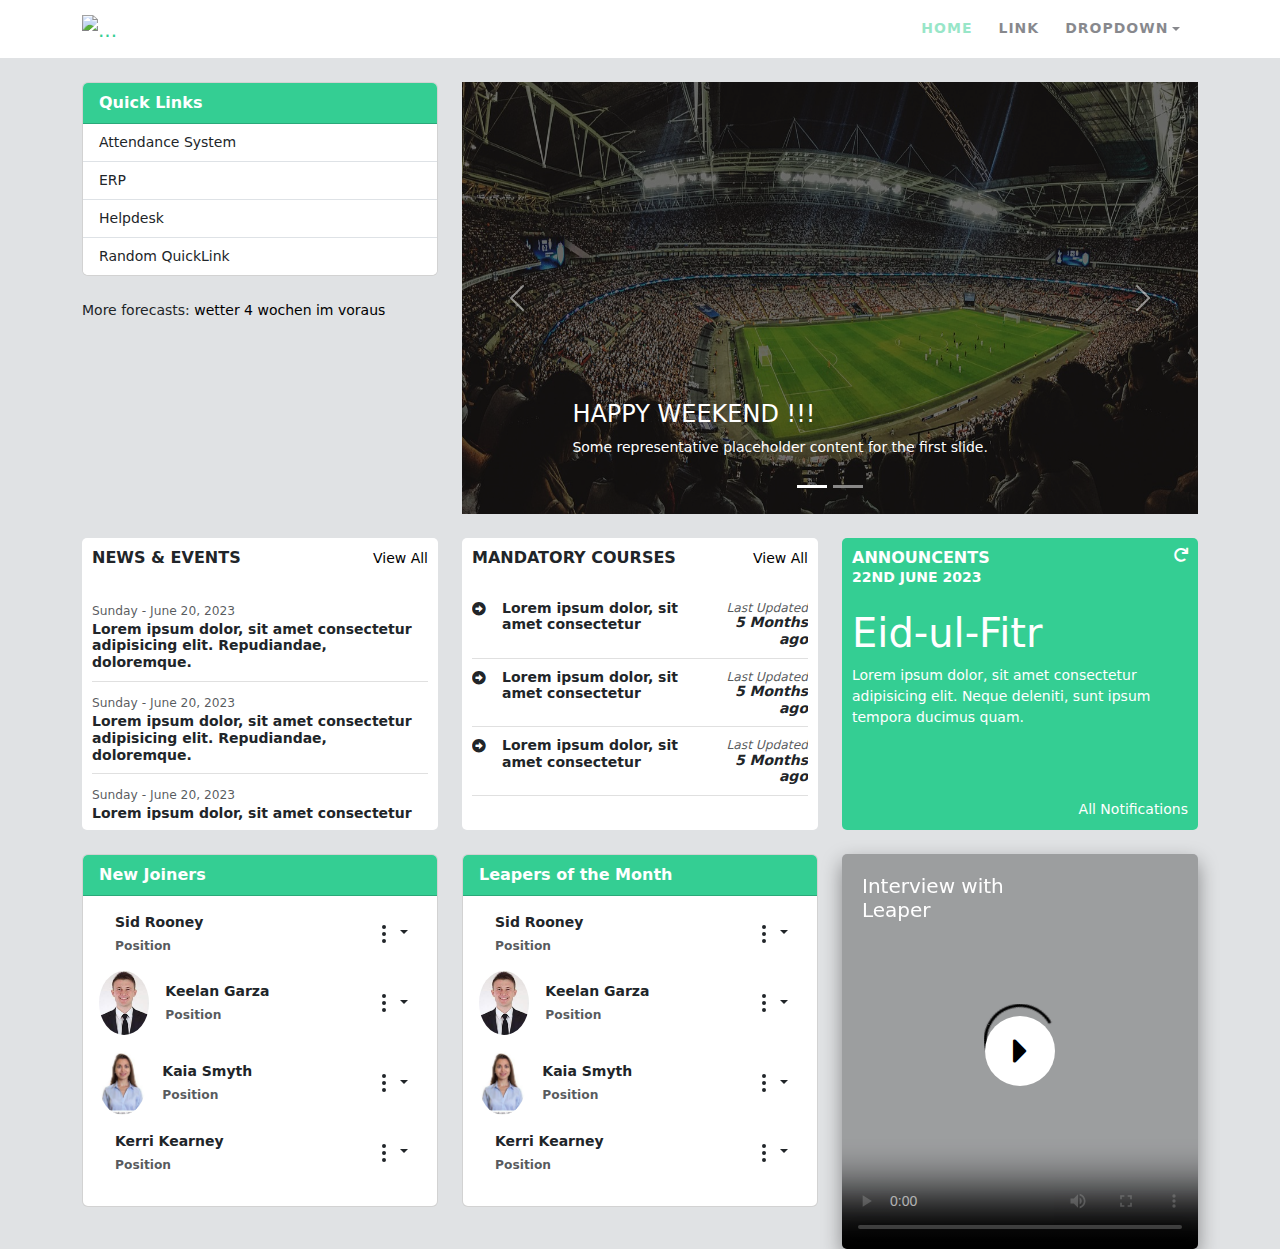
==== commit b554c481: "bugfix" ====
--- a/index.html
+++ b/index.html
@@ -112,7 +112,7 @@
                                         </div>
                                     </div>
                                     <div class="carousel-item">
-                                        <img src="assets/img/movie.jpg" height="420" width="800" class="d-block w-100" alt="...">
+                                        <img src="assets/img/movie.jpg" height="432" width="800" class="d-block w-100" alt="...">
                                         <div class="carousel-caption d-none d-md-block">
                                             <h4>HAPPY WEEKEND !!!</h4>
                                             <p>Some representative placeholder content for the second slide.</p>
